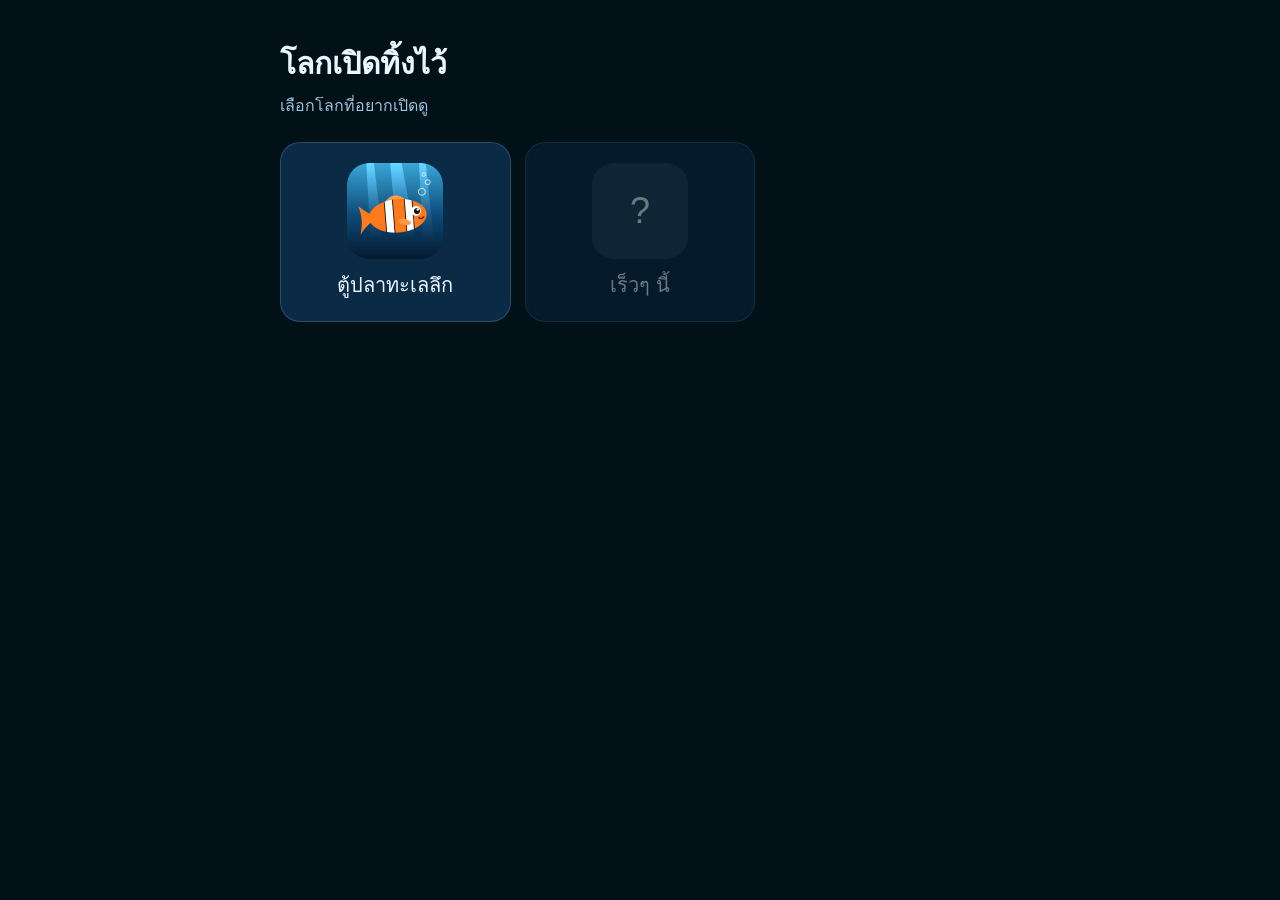
==== index.html @ 631ad062 "Deep-sea aquarium: first published version Idle aquarium for a child's screen: 20 creatures (real an" ====
<!doctype html>
<html lang="th">
<head>
<meta charset="utf-8">
<meta name="viewport" content="width=device-width,initial-scale=1">
<title>โลกเปิดทิ้งไว้</title>
<meta name="theme-color" content="#062038">
<link rel="icon" href="deep-sea/icons/icon-192.png">
<style>
  :root{--bg:#021018;--card:#0a2a45;--text:#eaf6ff;--muted:#9fc3dd}
  html,body{margin:0;min-height:100%;background:var(--bg);color:var(--text);font-family:"Leelawadee UI","Segoe UI",Tahoma,sans-serif}
  main{max-width:720px;margin:0 auto;padding:40px 16px}
  h1{font-size:30px;margin:0 0 6px}
  p{color:var(--muted);margin:0 0 24px}
  .grid{display:grid;grid-template-columns:repeat(auto-fill,minmax(200px,1fr));gap:14px}
  a.world{display:flex;flex-direction:column;align-items:center;gap:10px;padding:20px;border-radius:20px;background:var(--card);
    color:var(--text);text-decoration:none;border:1px solid rgba(160,220,255,.2);font-size:20px}
  a.world:hover{border-color:rgba(160,220,255,.6)}
  a.world img{width:96px;height:96px;border-radius:22px}
  .soon{opacity:.45;pointer-events:none}
  .soon span{width:96px;height:96px;border-radius:22px;background:rgba(160,220,255,.12);display:grid;place-items:center;font-size:36px}
</style>
</head>
<body>
<main>
  <h1>โลกเปิดทิ้งไว้</h1>
  <p>เลือกโลกที่อยากเปิดดู</p>
  <div class="grid">
    <a class="world" href="deep-sea/"><img src="deep-sea/icons/icon-192.png" alt="">ตู้ปลาทะเลลึก</a>
    <a class="world soon"><span>?</span>เร็วๆ นี้</a>
  </div>
</main>
</body>
</html>
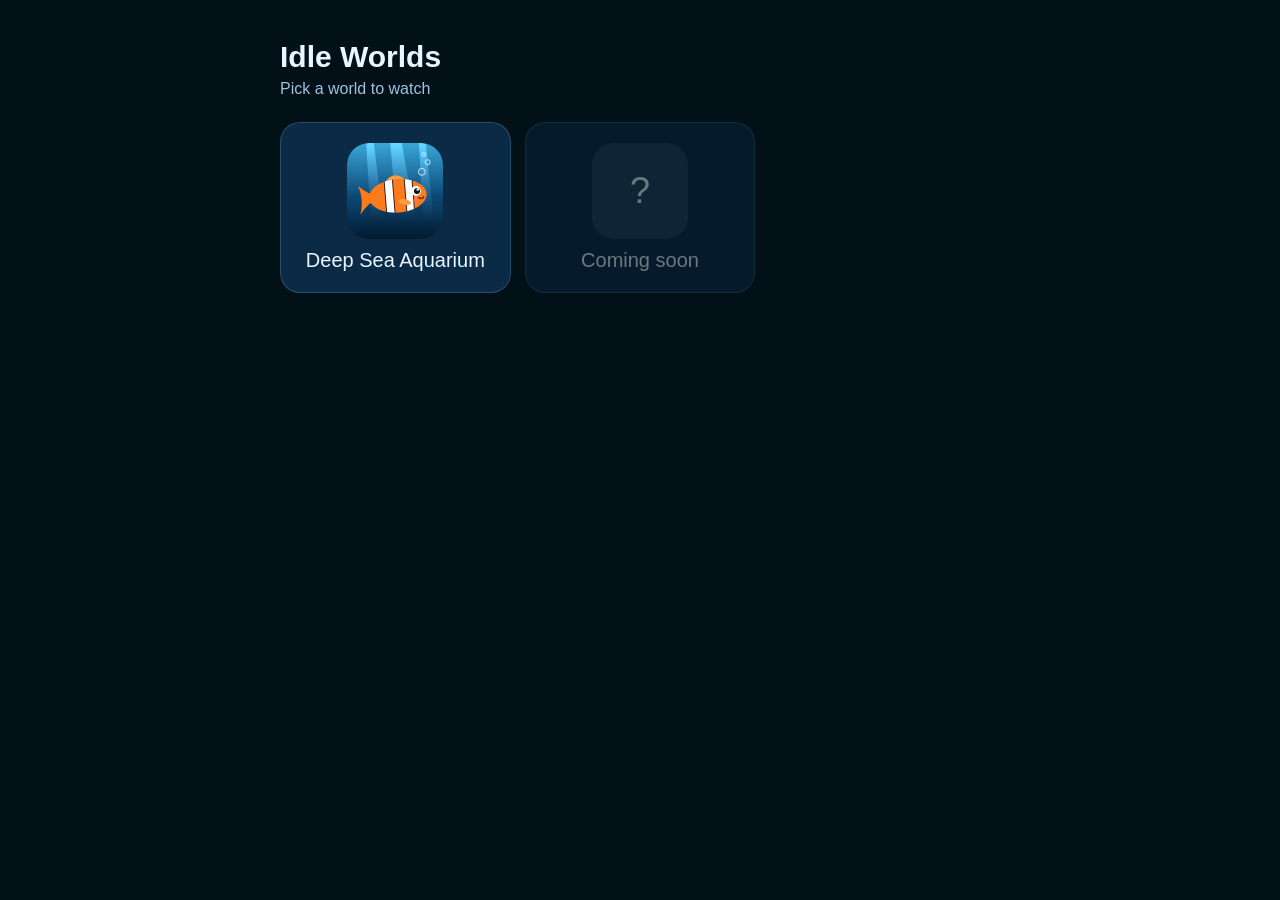
==== commit 273eae0b: "Switch the game to English All names, facts, menus and messages are now in English. Big numbers show" ====
--- a/index.html
+++ b/index.html
@@ -1,9 +1,9 @@
 <!doctype html>
-<html lang="th">
+<html lang="en">
 <head>
 <meta charset="utf-8">
 <meta name="viewport" content="width=device-width,initial-scale=1">
-<title>โลกเปิดทิ้งไว้</title>
+<title>Idle Worlds</title>
 <meta name="theme-color" content="#062038">
 <link rel="icon" href="deep-sea/icons/icon-192.png">
 <style>
@@ -23,11 +23,11 @@
 </head>
 <body>
 <main>
-  <h1>โลกเปิดทิ้งไว้</h1>
-  <p>เลือกโลกที่อยากเปิดดู</p>
+  <h1>Idle Worlds</h1>
+  <p>Pick a world to watch</p>
   <div class="grid">
-    <a class="world" href="deep-sea/"><img src="deep-sea/icons/icon-192.png" alt="">ตู้ปลาทะเลลึก</a>
-    <a class="world soon"><span>?</span>เร็วๆ นี้</a>
+    <a class="world" href="deep-sea/"><img src="deep-sea/icons/icon-192.png" alt="">Deep Sea Aquarium</a>
+    <a class="world soon"><span>?</span>Coming soon</a>
   </div>
 </main>
 </body>
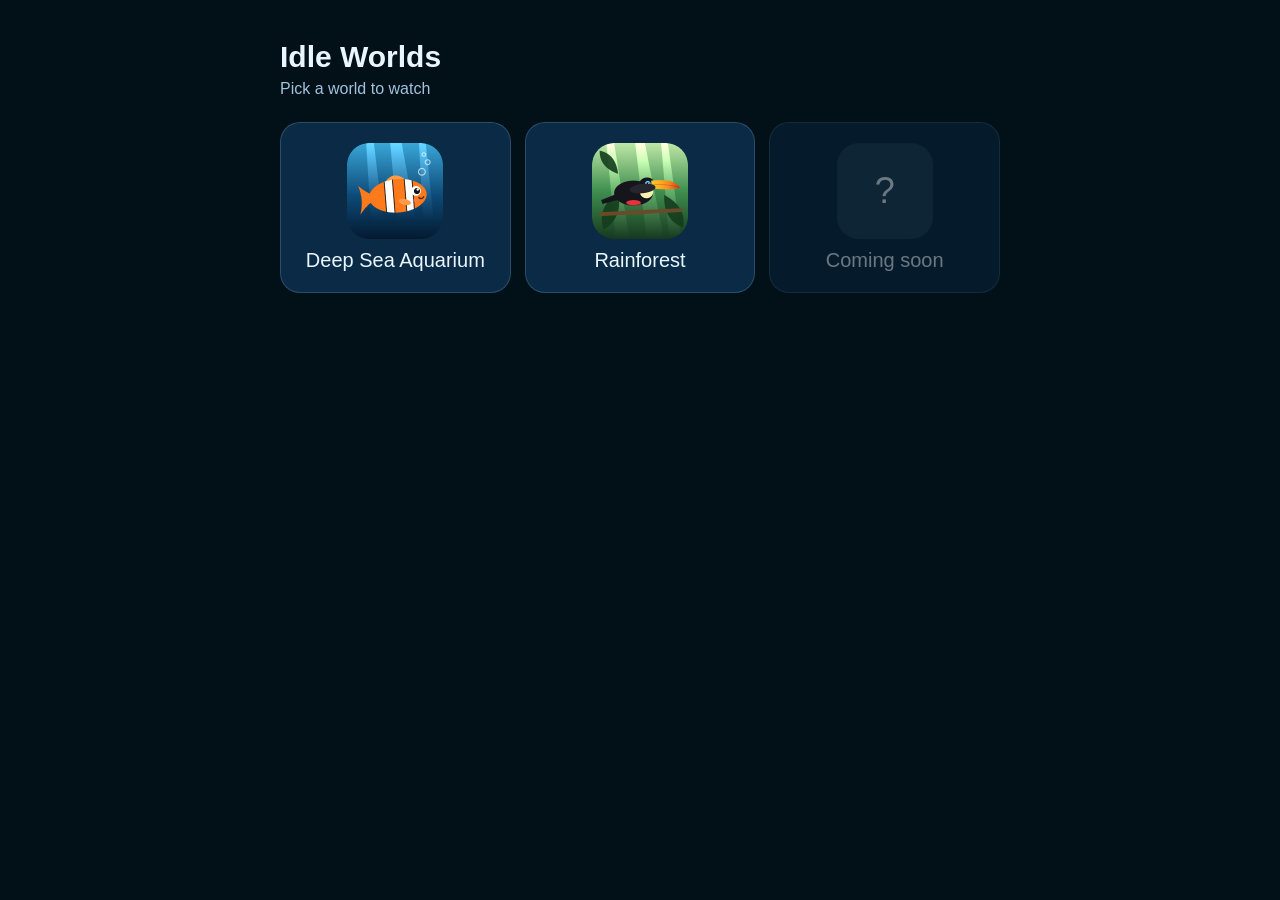
==== commit 036e4b66: "Add the Rainforest world A second idle world built on the aquarium engine: four real rainforest laye" ====
--- a/index.html
+++ b/index.html
@@ -27,6 +27,7 @@
   <p>Pick a world to watch</p>
   <div class="grid">
     <a class="world" href="deep-sea/"><img src="deep-sea/icons/icon-192.png" alt="">Deep Sea Aquarium</a>
+    <a class="world" href="rainforest/"><img src="rainforest/icons/icon-192.png" alt="">Rainforest</a>
     <a class="world soon"><span>?</span>Coming soon</a>
   </div>
 </main>
